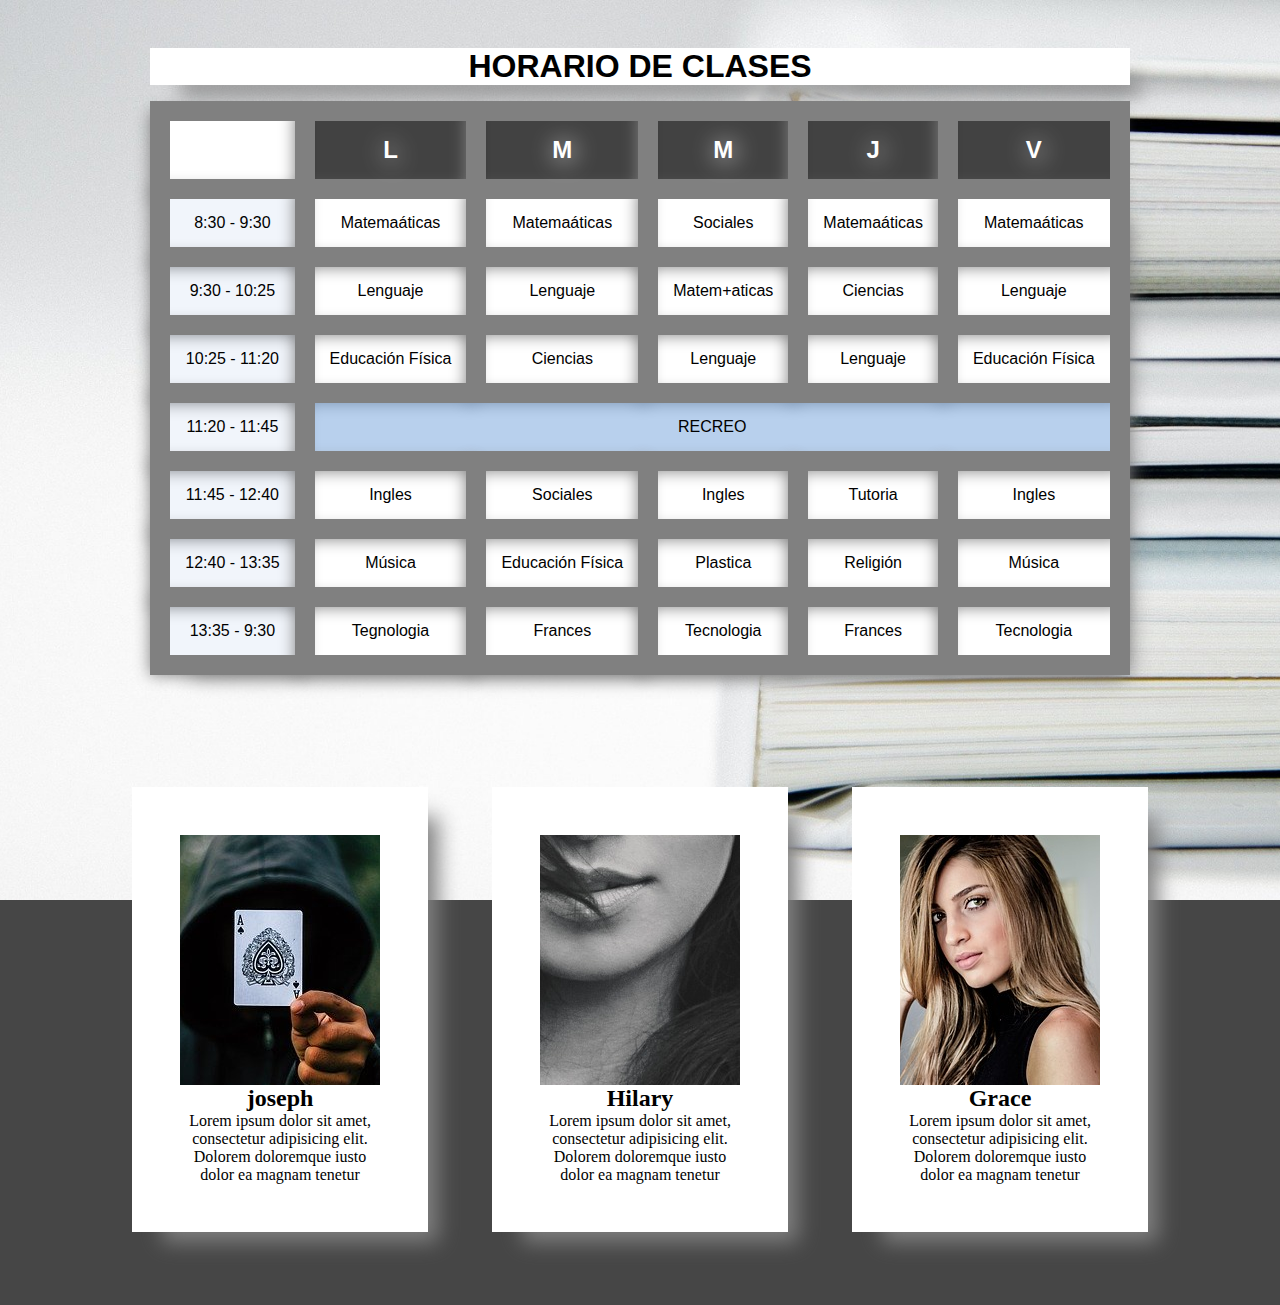
==== index.html @ 13377bdd "Rename horario_clase.html to index.html" ====
<!DOCTYPE html>
<html lang="en">
<head>
    <meta charset="UTF-8">
    <title>Horario de clase</title>
    <link rel="stylesheet" href="horario_clase_style.css">
</head>
<body>
  
   <table class="conteiner">
       
       <caption>HORARIO DE CLASES</caption>
       
       <colgroup>
           <col>
           <col>
           <col>
           <col>
           <col>
           <col>
       </colgroup>
       
              
        
    <tsection>
       <thead class="header-table">
           <th></th>
           <th>L</th>
           <th>M</th>
           <th>M</th>
           <th>J</th>
           <th>V</th>

       </thead>
       
       <tbody>
       <tr>
           <td>8:30 - 9:30</td>
           <td>Matemaáticas</td>
           <td>Matemaáticas</td>
           <td>Sociales</td>
           <td>Matemaáticas</td>
           <td>Matemaáticas</td>
       </tr>
       
       <tr>
           <td>9:30 - 10:25</td>
           <td>Lenguaje</td>
           <td>Lenguaje</td>
           <td>Matem+aticas</td>
           <td>Ciencias</td>
           <td>Lenguaje</td>
       </tr>
       
       <tr>
           <td>10:25 - 11:20</td>
           <td>Educación Física</td>
           <td>Ciencias</td>
           <td>Lenguaje</td>
           <td>Lenguaje</td>
           <td>Educación Física</td>
       </tr>
       
       <tr>
           <td>11:20 - 11:45</td>
           <td colspan="5" class="recreo">RECREO</td>
           
       </tr>
       
       <tr>
           <td>11:45 - 12:40</td>
           <td>Ingles</td>
           <td>Sociales</td>
           <td>Ingles</td>
           <td>Tutoria</td>
           <td>Ingles</td>
       </tr>
       
       <tr>
           <td>12:40 - 13:35</td>
           <td>Música</td>
           <td>Educación Física</td>
           <td>Plastica</td>
           <td>Religión</td>
           <td>Música</td>
       </tr>
       
       <tr>
           <td>13:35 - 9:30</td>
           <td>Tegnologia</td>
           <td>Frances</td>
           <td>Tecnologia</td>
           <td>Frances</td>
           <td>Tecnologia</td>
       </tr>
       </tbody>       
    </tsection>
       
   </table>
   
   <main>
   <section class="alumnos">
   <article class="joseph">
       <div>
          <img src="img/ace-1869825_640.jpg">
           <h2>joseph</h2>
           <p>Lorem ipsum dolor sit amet, consectetur adipisicing elit. Dolorem doloremque iusto dolor ea magnam tenetur</p>
       </div>
   </article>
   
   <article class="hilary">
       <div>
          <img src="img/fashion-1107720_1280.jpg">
           <h2>Hilary</h2>
           <p>Lorem ipsum dolor sit amet, consectetur adipisicing elit. Dolorem doloremque iusto dolor ea magnam tenetur</p>
       </div>
   </article>
   
   <article class="grace">
       <div>
          <img src="img/portrait-2033968_640.jpg">
           <h2>Grace</h2>
           <p>Lorem ipsum dolor sit amet, consectetur adipisicing elit. Dolorem doloremque iusto dolor ea magnam tenetur</p>
       </div>
   </article>
   </section> 
   </main>
   
</body>
</html>
---- horario_clase_style.css ----
*{
    margin: 0;
    padding: 0;
}


body{
    
    background-image:url(img/books-1845614_1920.jpg);
    background-repeat: no-repeat;
    background-position: center center;
    background-attachment: fixed;
    background-size: cover;
    background-color: #464646;
    
    
    
}

.conteiner{
    
   font-family: sans-serif;
    border: 2px solid gray;
    border-collapse: collapse;
    text-align: center;
    margin-left: auto;
    margin-right: auto;
    background-color: white;
    
}



tbody{
    background-color: white;
    box-shadow: 20px 20px 20px  -10px  gray;
    
}

caption{
    font-size: 2rem;
    font-weight: bold;
    margin-bottom: 1rem;
    margin-top: 3rem;
    box-shadow: 20px 20px 20px  -10px gray;
    background-color: white;
    
}


col:nth-child(1){
    background-color: 
}

td:nth-child(1){
    background-color: rgba(113,161,220,0.1);
    
    
}

th:nth-child(1){
    background-color: white;
}

th{
    
    background-color: rgba(0, 0, 0, 0.74);
    font-weight: bolder;
    font-size: 1.5rem;
    color: white;
    text-shadow: 2px 2px 25px  white;
    
    
}

.recreo{
    background-color: rgba(113,161,220,0.5);
}


th, td{
    
    
    padding: 15px;
    border: 20px solid gray;
    box-shadow:  -5px 5px 15px 5px gray;
   
}

/*************************/

main{
    margin-top: 5rem;
    min-height: 550px;
    display: flex;
    justify-content: center;
    text-align: center;
    

    
    
}

.alumnos article{
    
    padding: 3rem;
    width: 200px;
    float: left;
    margin: 2rem;
    box-shadow: 20px 20px 20px  -10px gray;
    background-color: white;
    
}

img{
    display: block;
    object-fit: none;
    width: 200px;
    height: 250px;
}

joseph:hover{
     
    background-color: rgba(113,161,220,0.9);
    padding: 3rem;
    width: 250px;
    float: left;
    margin: 2rem;
    box-shadow: 20px 20px 20px   gray;
    
}
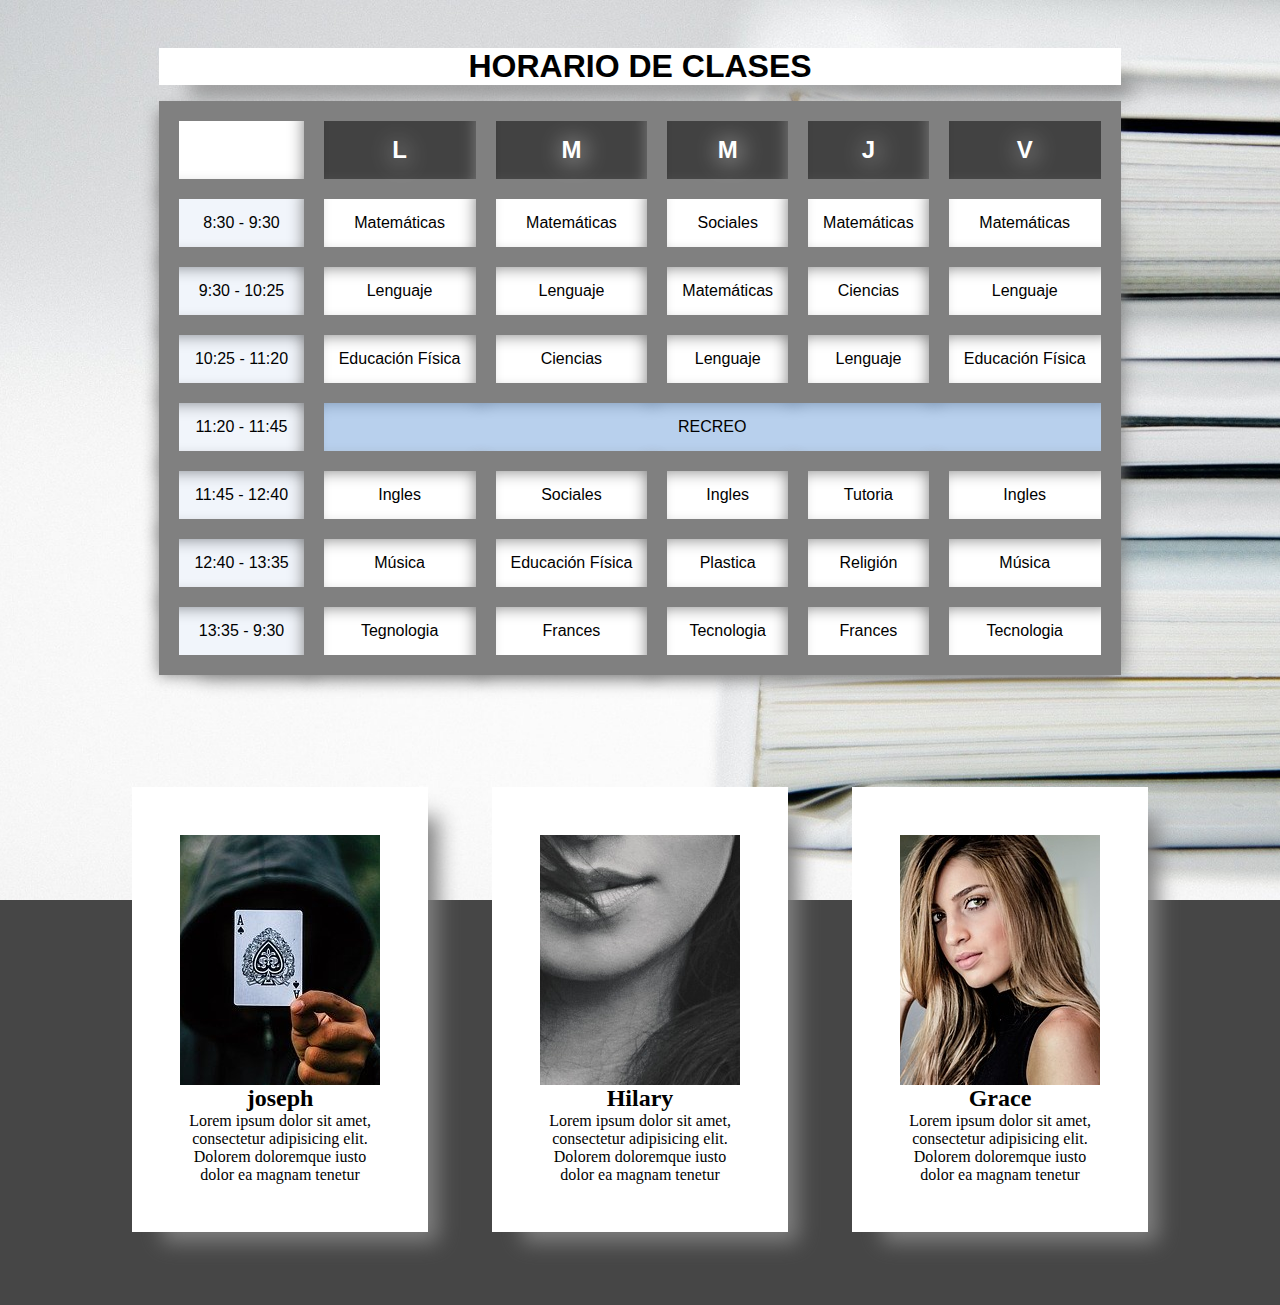
==== commit d210884c: "Rename horario_clase.html to index.html" ====
--- a/index.html
+++ b/index.html
@@ -36,18 +36,18 @@
        <tbody>
        <tr>
            <td>8:30 - 9:30</td>
-           <td>Matemaáticas</td>
-           <td>Matemaáticas</td>
+           <td>Matemáticas</td>
+           <td>Matemáticas</td>
            <td>Sociales</td>
-           <td>Matemaáticas</td>
-           <td>Matemaáticas</td>
+           <td>Matemáticas</td>
+           <td>Matemáticas</td>
        </tr>
        
        <tr>
            <td>9:30 - 10:25</td>
            <td>Lenguaje</td>
            <td>Lenguaje</td>
-           <td>Matem+aticas</td>
+           <td>Matemáticas</td>
            <td>Ciencias</td>
            <td>Lenguaje</td>
        </tr>
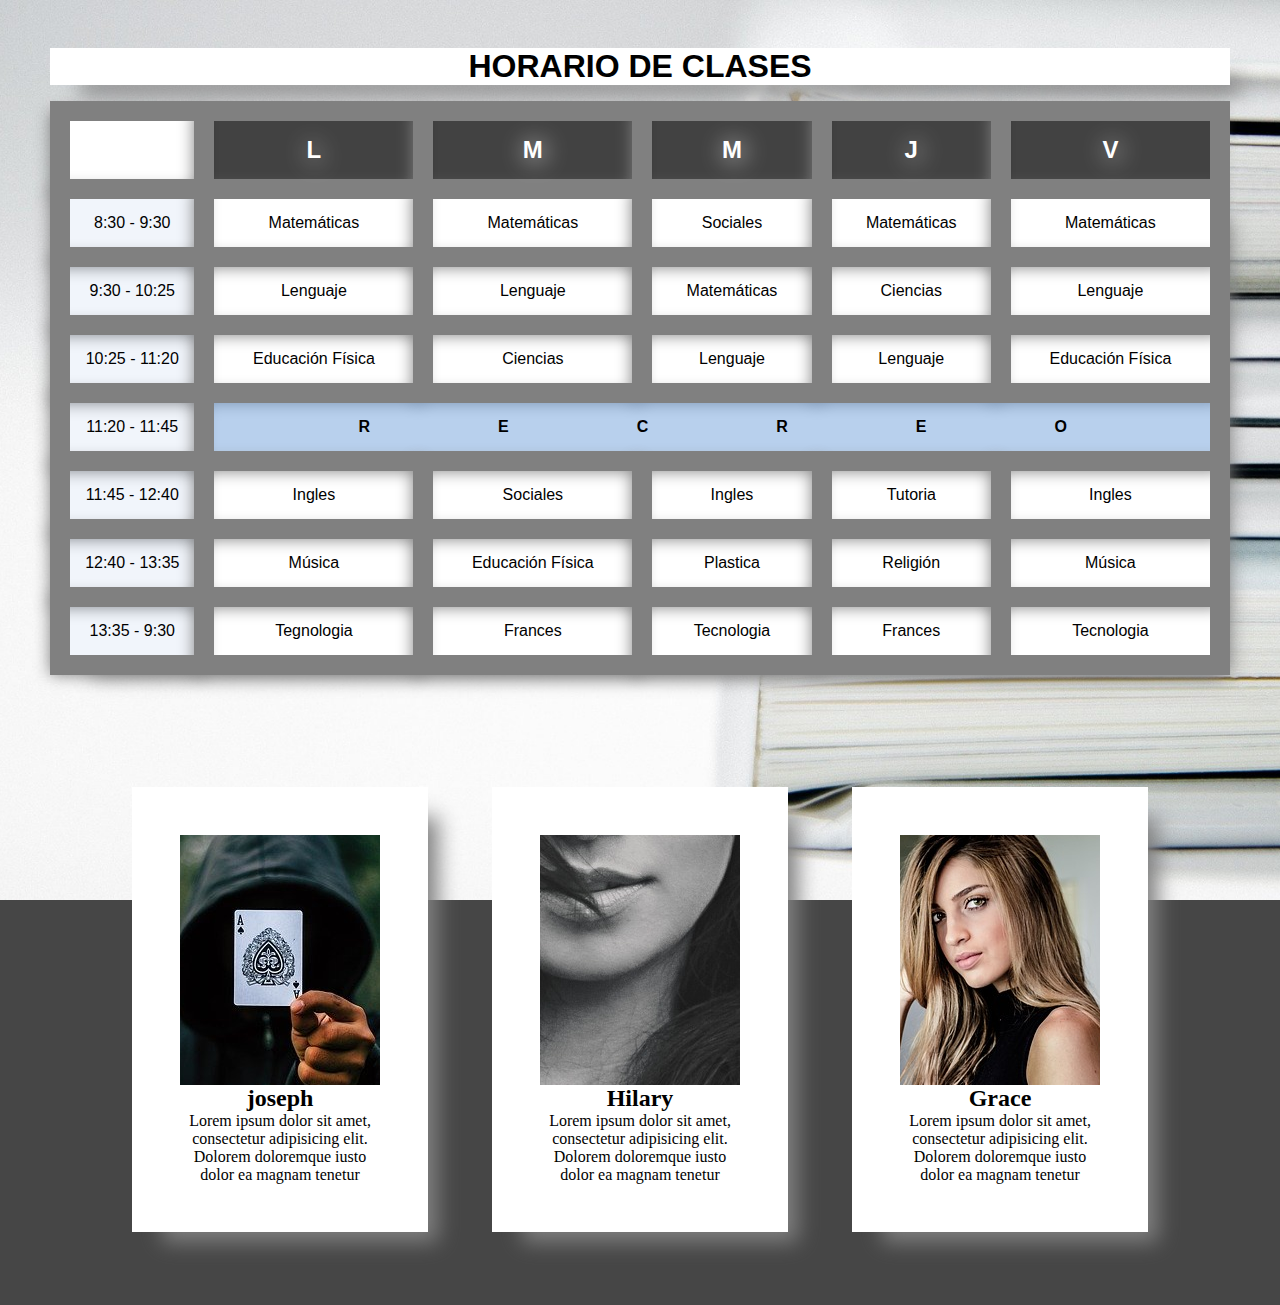
==== commit ccbe1670: "Update index.html" ====
--- a/horario_clase_style.css
+++ b/horario_clase_style.css
@@ -75,6 +75,10 @@
 
 .recreo{
     background-color: rgba(113,161,220,0.5);
+    letter-spacing: 8rem;
+    text-align: right;
+    padding-left: 9rem;
+    font-weight: bolder;
 }
 
 
@@ -119,11 +123,11 @@
     height: 250px;
 }
 
-joseph:hover{
+.joseph:hover, .hilary:hover, .grace:hover{
      
     background-color: rgba(113,161,220,0.9);
     padding: 3rem;
-    width: 250px;
+    width: 200px;
     float: left;
     margin: 2rem;
     box-shadow: 20px 20px 20px   gray;
